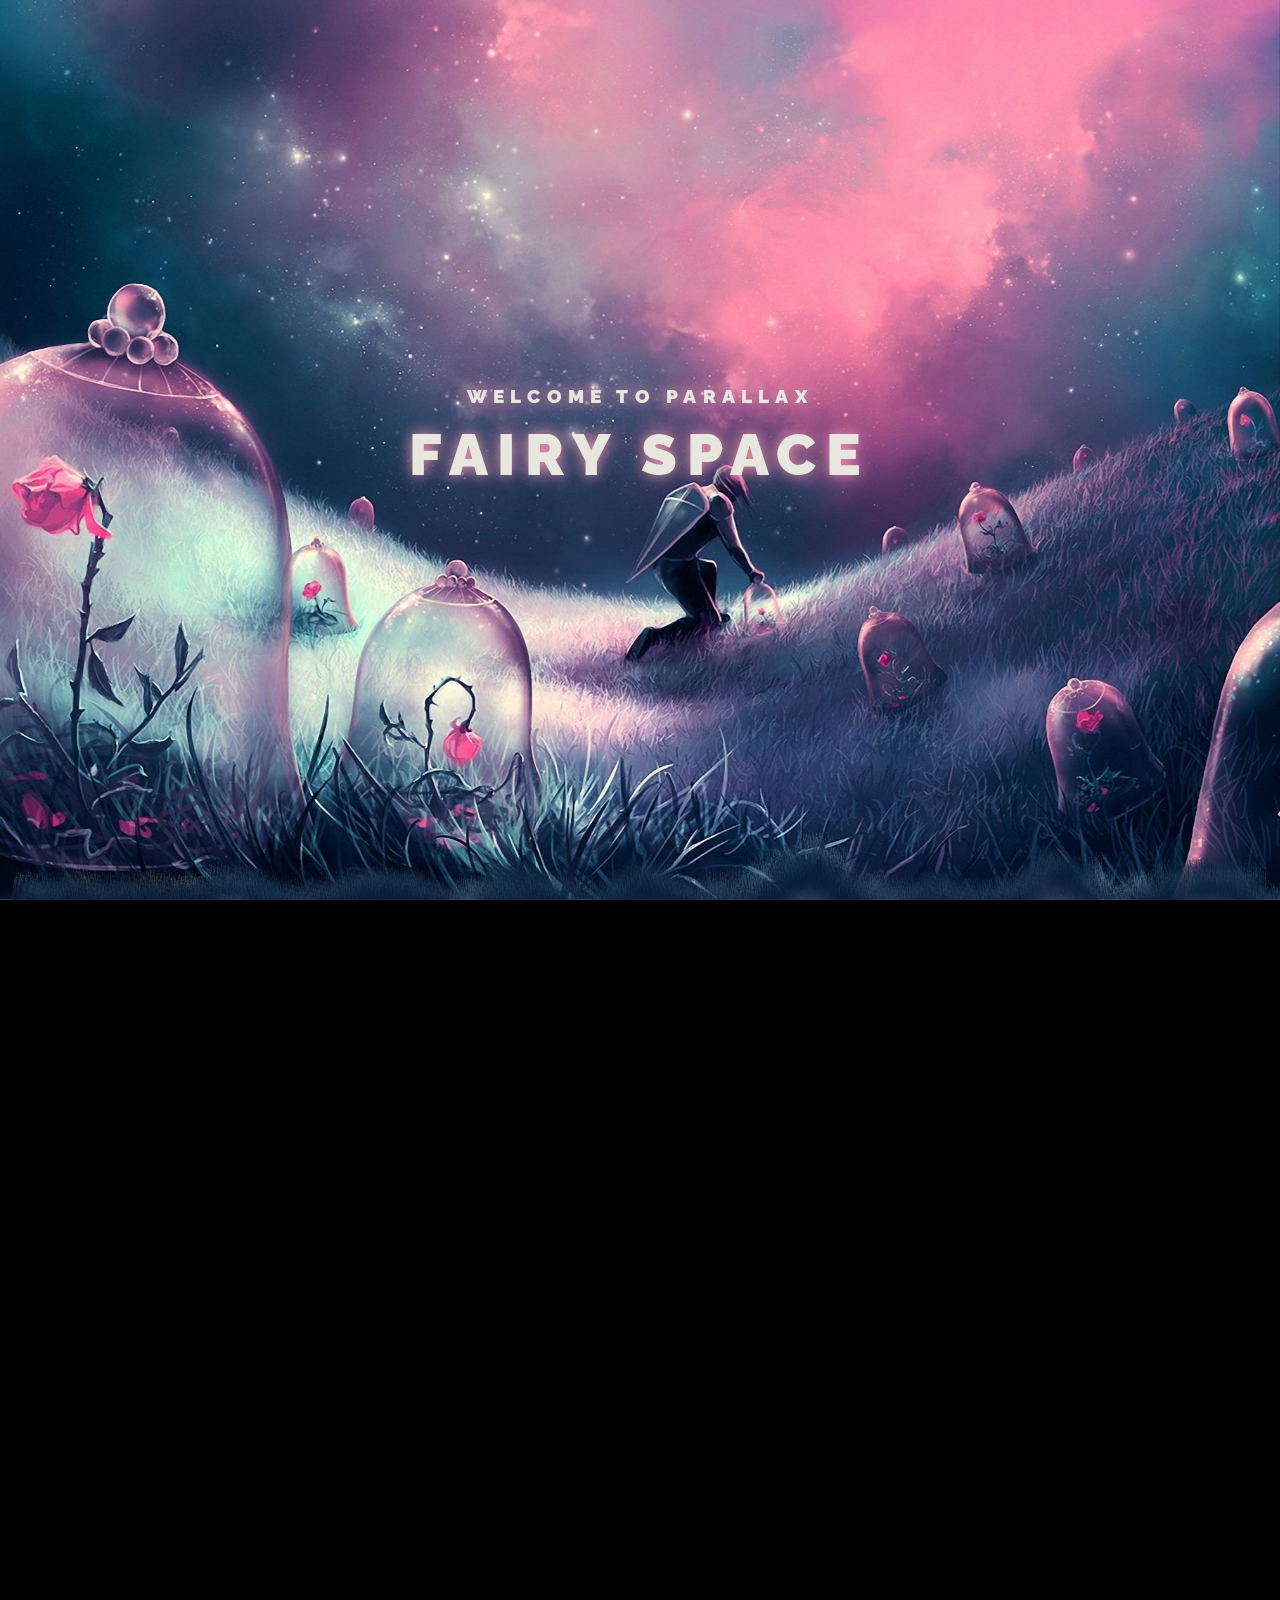
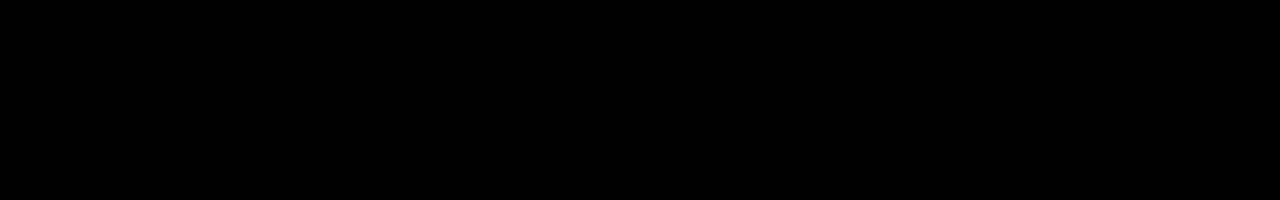
==== index.html @ ab77380d "Parallax" ====
<!DOCTYPE html>
<html lang="ru">
<head>

	<meta charset="UTF-8">
	<meta http-equiv="X-UA-Compatible" content="IE=edge">
	<meta name="viewport" content="width=device-width, initial-scale=1.0">

	<title>Document</title>

	<link rel="stylesheet" href="css/main.css">

	<script src="libs/gsap/gsap.min.js" defer></script>
	<script src="libs/gsap/ScrollTrigger.min.js" defer></script>
	<script src="libs/gsap/ScrollSmoother.min.js" defer></script>

	<script src="js/app.js" defer></script>

</head>
<body>

	<div class="wrapper">
		<div class="content">

			<header class="main-header">
				<div class="layers">
					<div class="layer__header">
						<div class="layers__caption">Welcome to Parallax</div>
						<div class="layers__title">Fairy Space</div>
					</div>
					<div class="layer layers__base" style="background-image: url(img/22.jpg);"></div>
					<div class="layer layers__middle" style="background-image: url(img/1.png);"></div>
					<div class="layer layers__front" style="background-image: url(img/2.png);"></div>
				</div>
			</header>
		
			<article class="main-article" style="background-image: url(img/10.jpg);">
				<div class="main-article__content">
					<h2 class="main-article__header">To be continued</h2>
					<p class="main-article__paragraph">Lorem ipsum dolor sit, amet consectetur adipisicing elit. Omnis error provident dignissimos facere. Repellendus tempore autem qui! Quia magnam tempora esse id necessitatibus corrupti mollitia expedita sapiente cum rerum, ut dicta laboriosam!</p>
				</div>
				<div class="copy">© Luna</div>
			</article>

		</div>
	</div>

</body>
</html>
---- css/main.css ----
* {
	margin: 0;
	padding: 0;
	box-sizing: border-box;
}

html *::-webkit-scrollbar {
  width: 8px;
}

html *::-webkit-scrollbar-track {
  background: #c4a5cb;
}

html *::-webkit-scrollbar-thumb {
  background-color: #426489;
  border-radius: 5px;
}
:root {
	--index: calc(1vw + 1vh);
	--text: #e7e7e0;
	--transition: transform .75s cubic-bezier(.075, .5, 0, 1);
}
@font-face {
	font-family: raleway_f;
	src: url(../fonts/raleway-regular.woff2);
}
@font-face {
	font-family: raleway_f;
	src: url(../fonts/raleway-black.woff2);
	font-weight: 900;
}
body {
	background-color: #010101;
	font-family: raleway_f, sans-serif;
	line-height: 1.55;
}
.main-header {
	position: relative;
}
.main-header::after {
	content: '';
	position: absolute;
	z-index: 100;
	width: 100%;
	height: calc(var(--index) * 10);
	background-image: url(../img/8.png);
	background-size: cover;
	background-repeat: no-repeat;
	background-position: center;
	bottom: calc(var(--index) * -6.7);
}
.layers {
	height: 100vh;
	display: flex;
	align-items: center;
	justify-content: center;
	text-align: center;
	overflow: hidden;
	position: relative;
}
.layer {
	height: 100%;
	width: 100%;
	position: absolute;
	background-size: cover;
	background-position: center;
	will-change: transform;
	z-index: 2;
	transition: var(--transition);
}
.layers__base {
	transform: translate3d(0, calc(var(--scrollTop) / 1.6), 0);
	z-index: 0;
}
.layers__middle {
	transform: translate3d(0, calc(var(--scrollTop) / 2.5), 0);
}
.layers__front {
	transform: translate3d(0, calc(var(--scrollTop) / 5.7), 0);
}
.layer__header {
	z-index: 1;
	transform: translate3d(0, calc(var(--scrollTop) / 2), 0);
	transition: var(--transition);
	will-change: transform;
	text-transform: uppercase;
	font-weight: 900;
	color: var(--text);
	text-shadow: 0 0 15px #f899b1;
}
.layers__title {
	font-size: calc(var(--index) * 2.65);
	letter-spacing: calc(var(--index) / 2.25);
}
.layers__caption {
	font-size: calc(var(--index) / 1.175);
	letter-spacing: calc(var(--index) / 3.5);
	margin-top: calc(var(--index) * -.75);
}
.main-article {
	--main-article-transform: translate3d(0, calc(var(--scrollTop) / -7.5), 0);
	min-height: 100vh;
	background-size: cover;
	background-position: center;
	color: var(--text);
	display: flex;
	justify-content: center;
	align-items: center;
	position: relative;
	text-align: center;
	/* Update: */
	top: -1px;
	z-index: 10;
}
.main-article__header {
	text-transform: uppercase;
	font-size: calc(var(--index) * 1.8);
	letter-spacing: calc(var(--index) / 7.5);
	transform: var(--main-article-transform);
	transition: var(--transition);
	will-change: transform;
}
.main-article__paragraph {
	max-width: calc(var(--index) * 30);
	font-size: calc(var(--index) * .9);
	margin-top: calc(var(--index) / 1.25);
	transform: var(--main-article-transform);
	transition: var(--transition);
	will-change: transform;
}
.content {
	will-change: transform;
}
.copy {
	position: absolute;
	bottom: calc(var(--index) * 2.5);
	opacity: .45;
	font-size: calc(var(--index) * .75);
	letter-spacing: calc(var(--index) / 37.5);
}
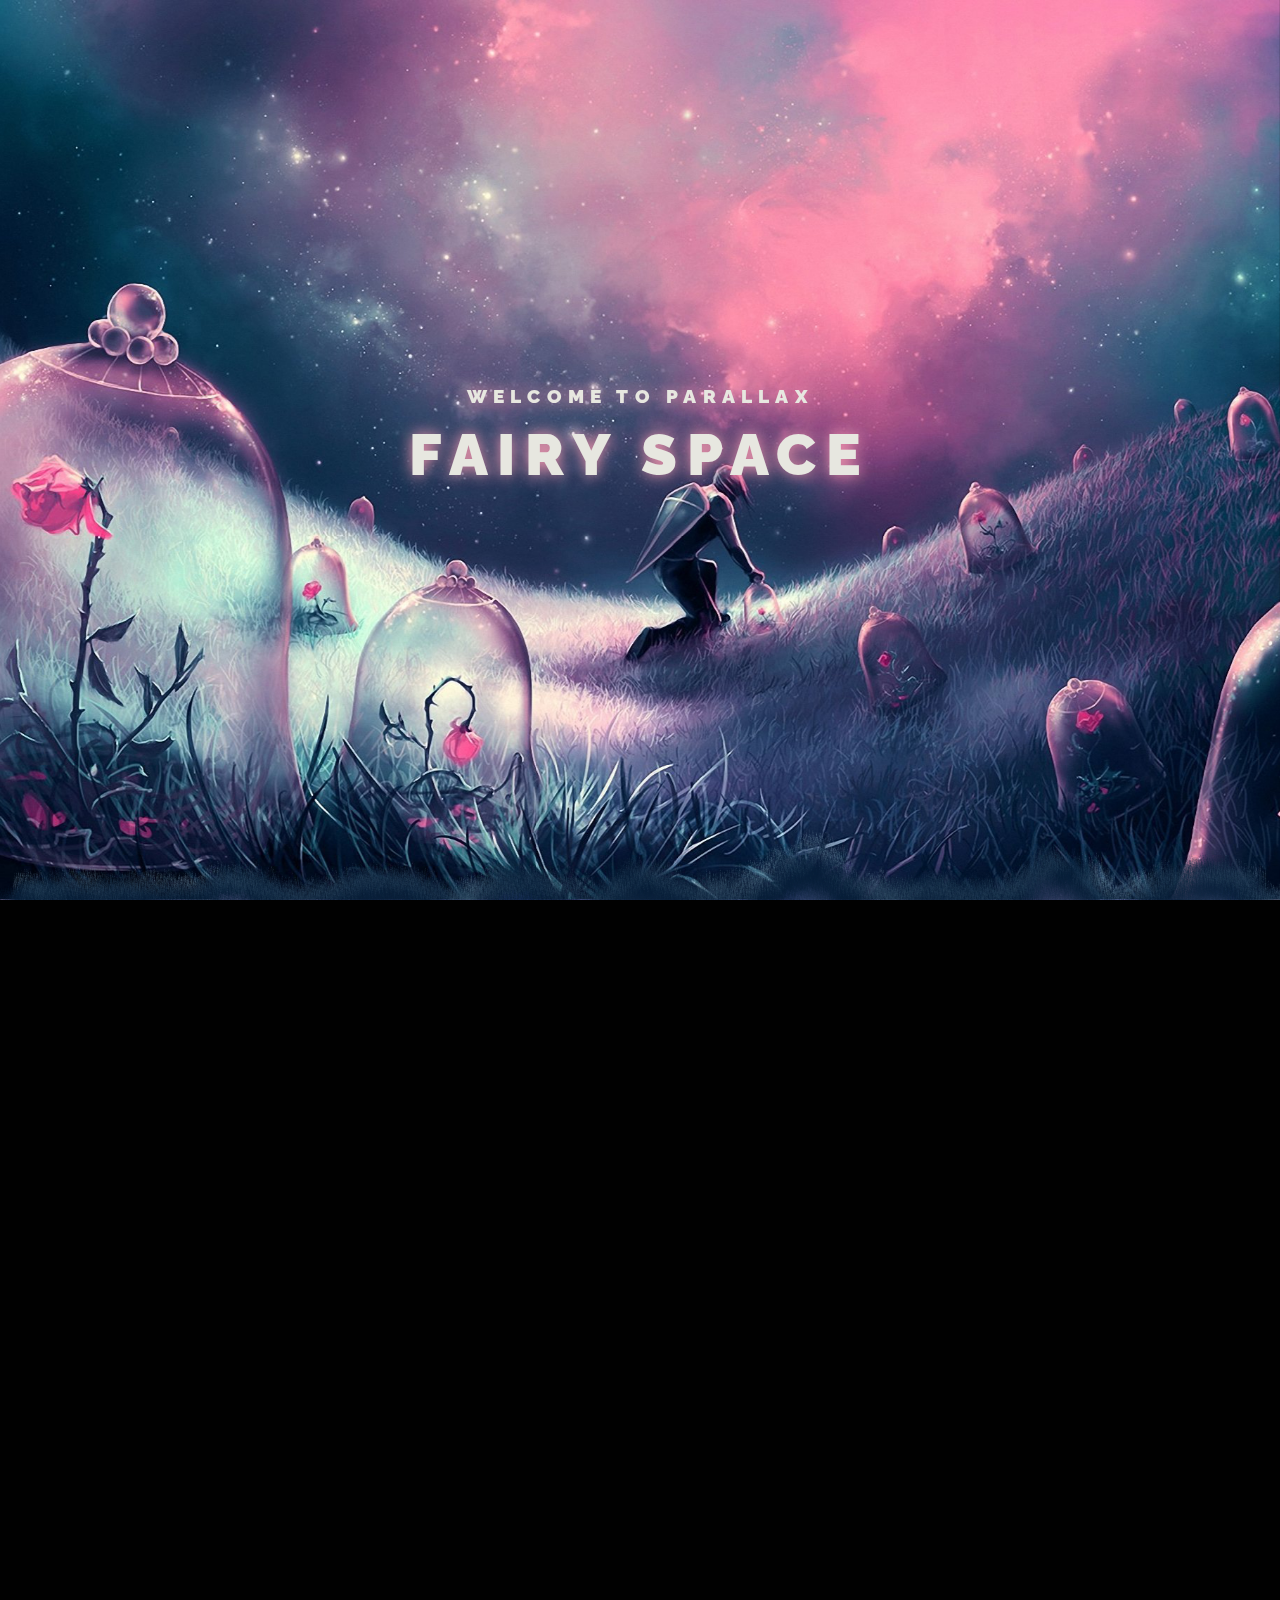
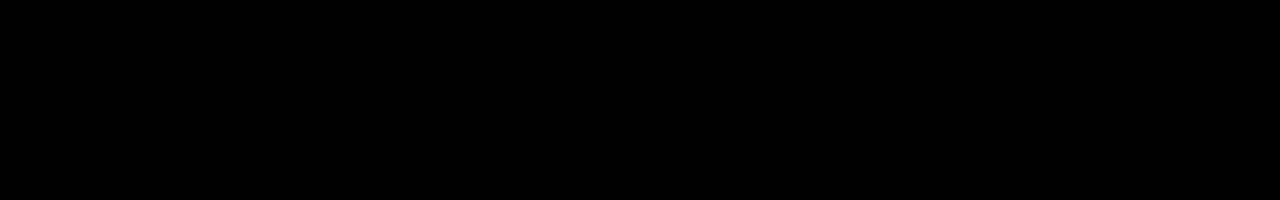
==== commit 2197022f: "Change-img3" ====
--- a/index.html
+++ b/index.html
@@ -30,7 +30,7 @@
 					</div>
 					<div class="layer layers__base" style="background-image: url(img/22.jpg);"></div>
 					<div class="layer layers__middle" style="background-image: url(img/1.png);"></div>
-					<div class="layer layers__front" style="background-image: url(img/2.png);"></div>
+					<div class="layer layers__front" style="background-image: url(img/3.png);"></div>
 				</div>
 			</header>
 		
@@ -46,4 +46,4 @@
 	</div>
 
 </body>
-</html>+</html>
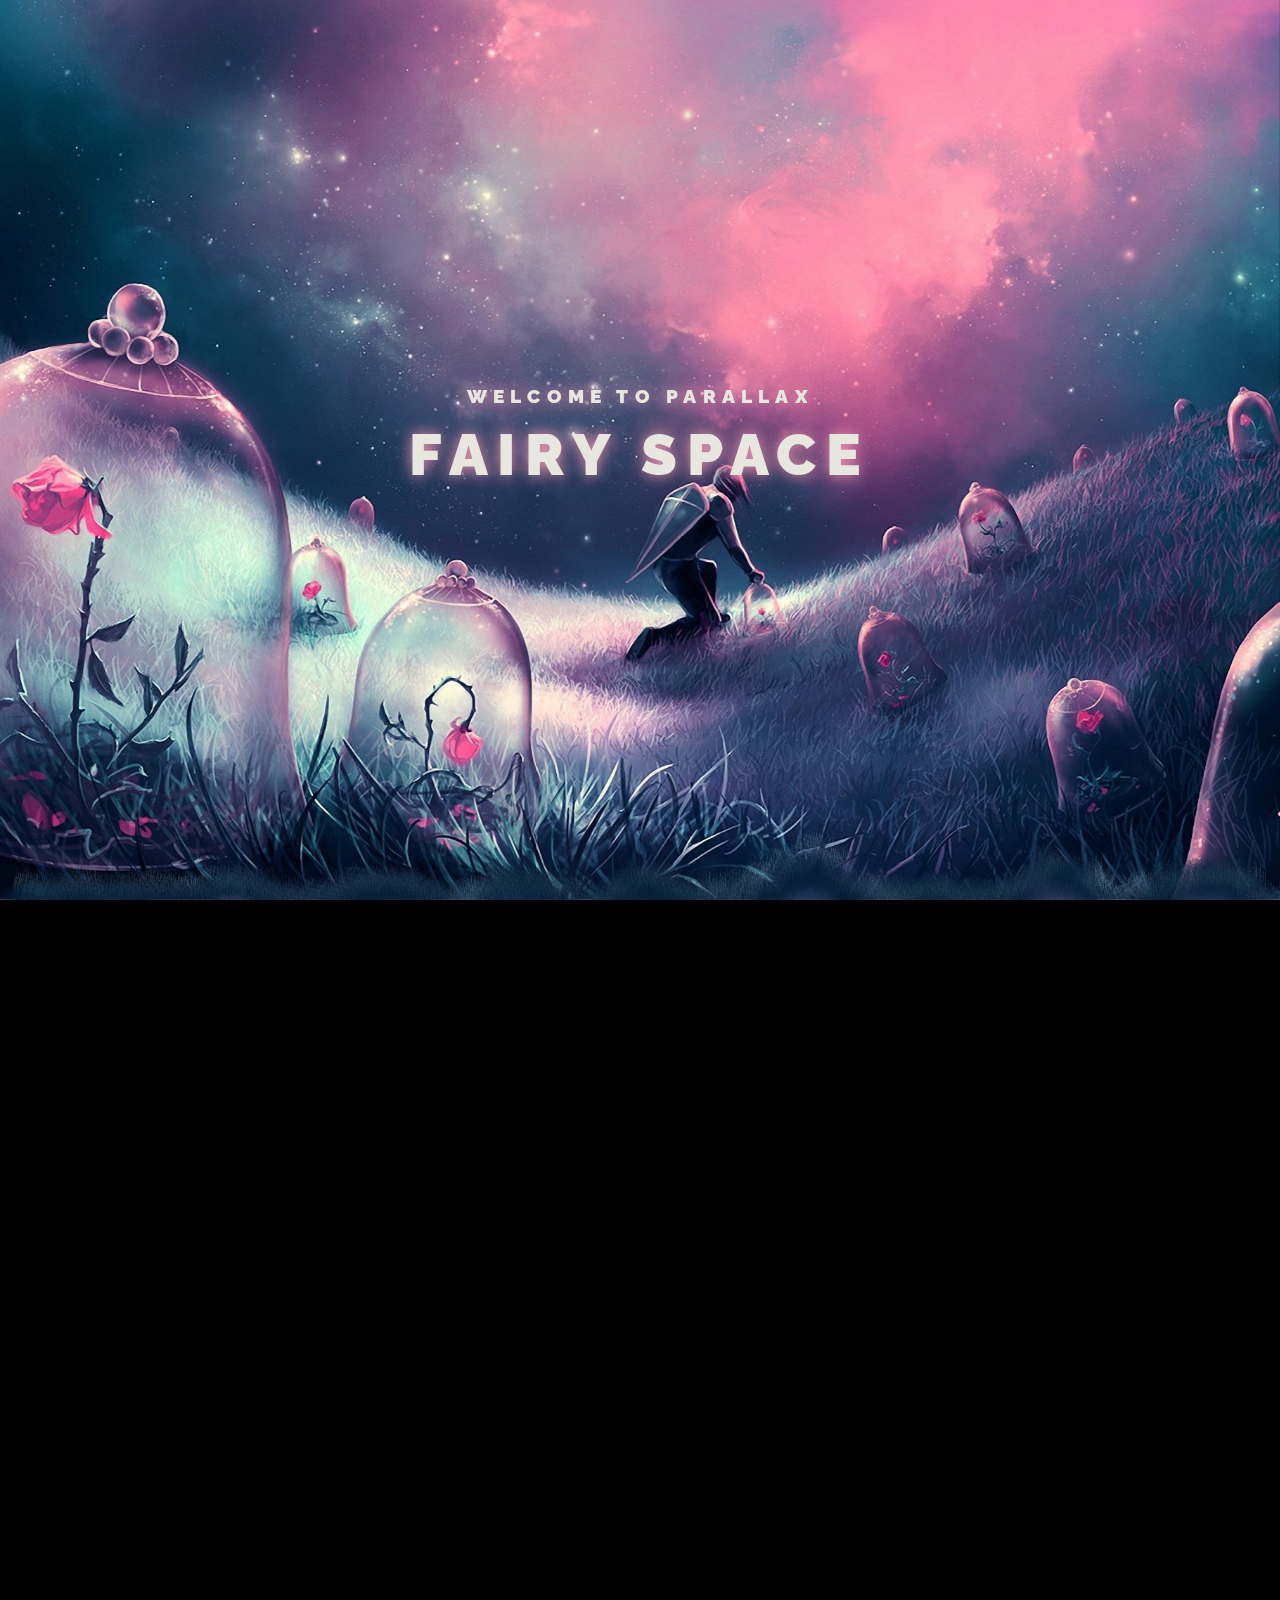
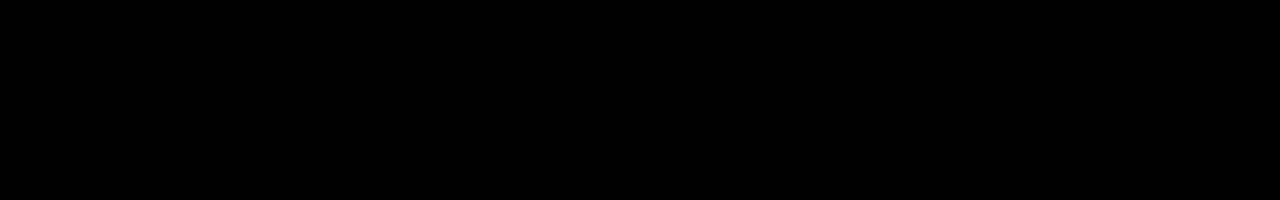
==== commit f9fb55af: "test" ====
--- a/index.html
+++ b/index.html
@@ -30,7 +30,7 @@
 					</div>
 					<div class="layer layers__base" style="background-image: url(img/22.jpg);"></div>
 					<div class="layer layers__middle" style="background-image: url(img/1.png);"></div>
-					<div class="layer layers__front" style="background-image: url(img/3.png);"></div>
+					<div class="layer layers__front" style="background-image: url(3.png);"></div>
 				</div>
 			</header>
 		
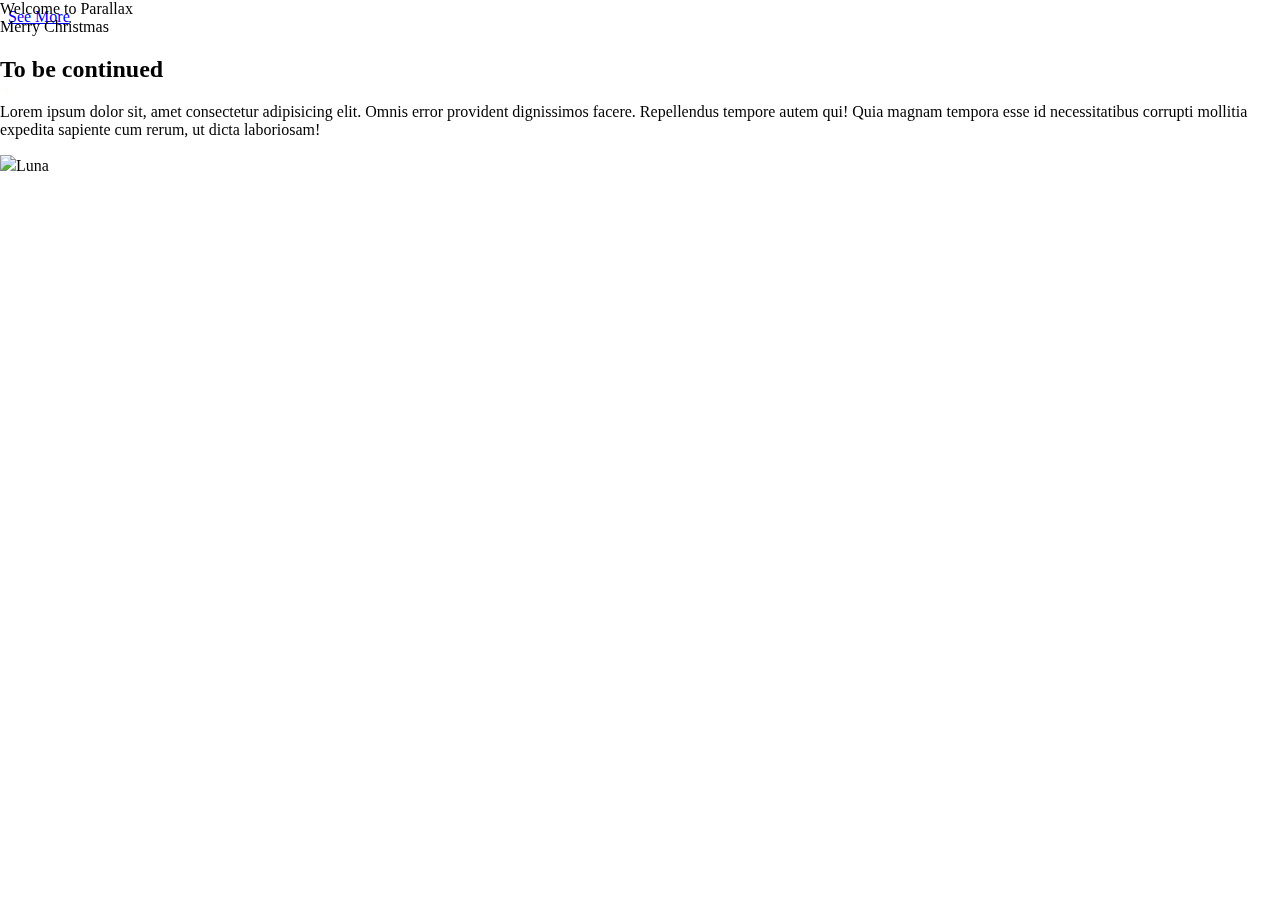
==== commit 5ccdfdd4: "add html" ====
--- a/index.html
+++ b/index.html
@@ -1,12 +1,13 @@
 <!DOCTYPE html>
 <html lang="ru">
 <head>
-
+    
 	<meta charset="UTF-8">
 	<meta http-equiv="X-UA-Compatible" content="IE=edge">
 	<meta name="viewport" content="width=device-width, initial-scale=1.0">
+    <link rel="icon" href="img/moon-yellow.png">
 
-	<title>Document</title>
+	<title>Xmas</title>
 
 	<link rel="stylesheet" href="css/main.css">
 
@@ -18,32 +19,36 @@
 
 </head>
 <body>
+	<a href="space.html" class="custom-btn btn-7"><span>See More</span></a>
 
 	<div class="wrapper">
 		<div class="content">
+
 
 			<header class="main-header">
 				<div class="layers">
 					<div class="layer__header">
 						<div class="layers__caption">Welcome to Parallax</div>
-						<div class="layers__title">Fairy Space</div>
+						<div class="layers__title">Merry Christmas</div>
 					</div>
-					<div class="layer layers__base" style="background-image: url(img/22.jpg);"></div>
-					<div class="layer layers__middle" style="background-image: url(img/1.png);"></div>
-					<div class="layer layers__front" style="background-image: url(3.png);"></div>
+					<div class="layer layers__base" style="background-image: url(img/1.1.png);"></div>
+					<div class="layer layers__middle" style="background-image: url(img/1.2.png);"></div>
+					<div class="layer layers__front" style="background-image: url(img/1.3.1.png);"></div>
 				</div>
+				<div class="image-filter"></div>
+
 			</header>
 		
-			<article class="main-article" style="background-image: url(img/10.jpg);">
+			<article class="main-article" style="background-image: url(img/11.1.png);">
 				<div class="main-article__content">
 					<h2 class="main-article__header">To be continued</h2>
 					<p class="main-article__paragraph">Lorem ipsum dolor sit, amet consectetur adipisicing elit. Omnis error provident dignissimos facere. Repellendus tempore autem qui! Quia magnam tempora esse id necessitatibus corrupti mollitia expedita sapiente cum rerum, ut dicta laboriosam!</p>
 				</div>
-				<div class="copy">© Luna</div>
+				<div class="copy"><img src="img/moon-yellow.png" style="width: 10%;"><span>Luna</span></div>
 			</article>
 
 		</div>
 	</div>
 
 </body>
-</html>
+</html>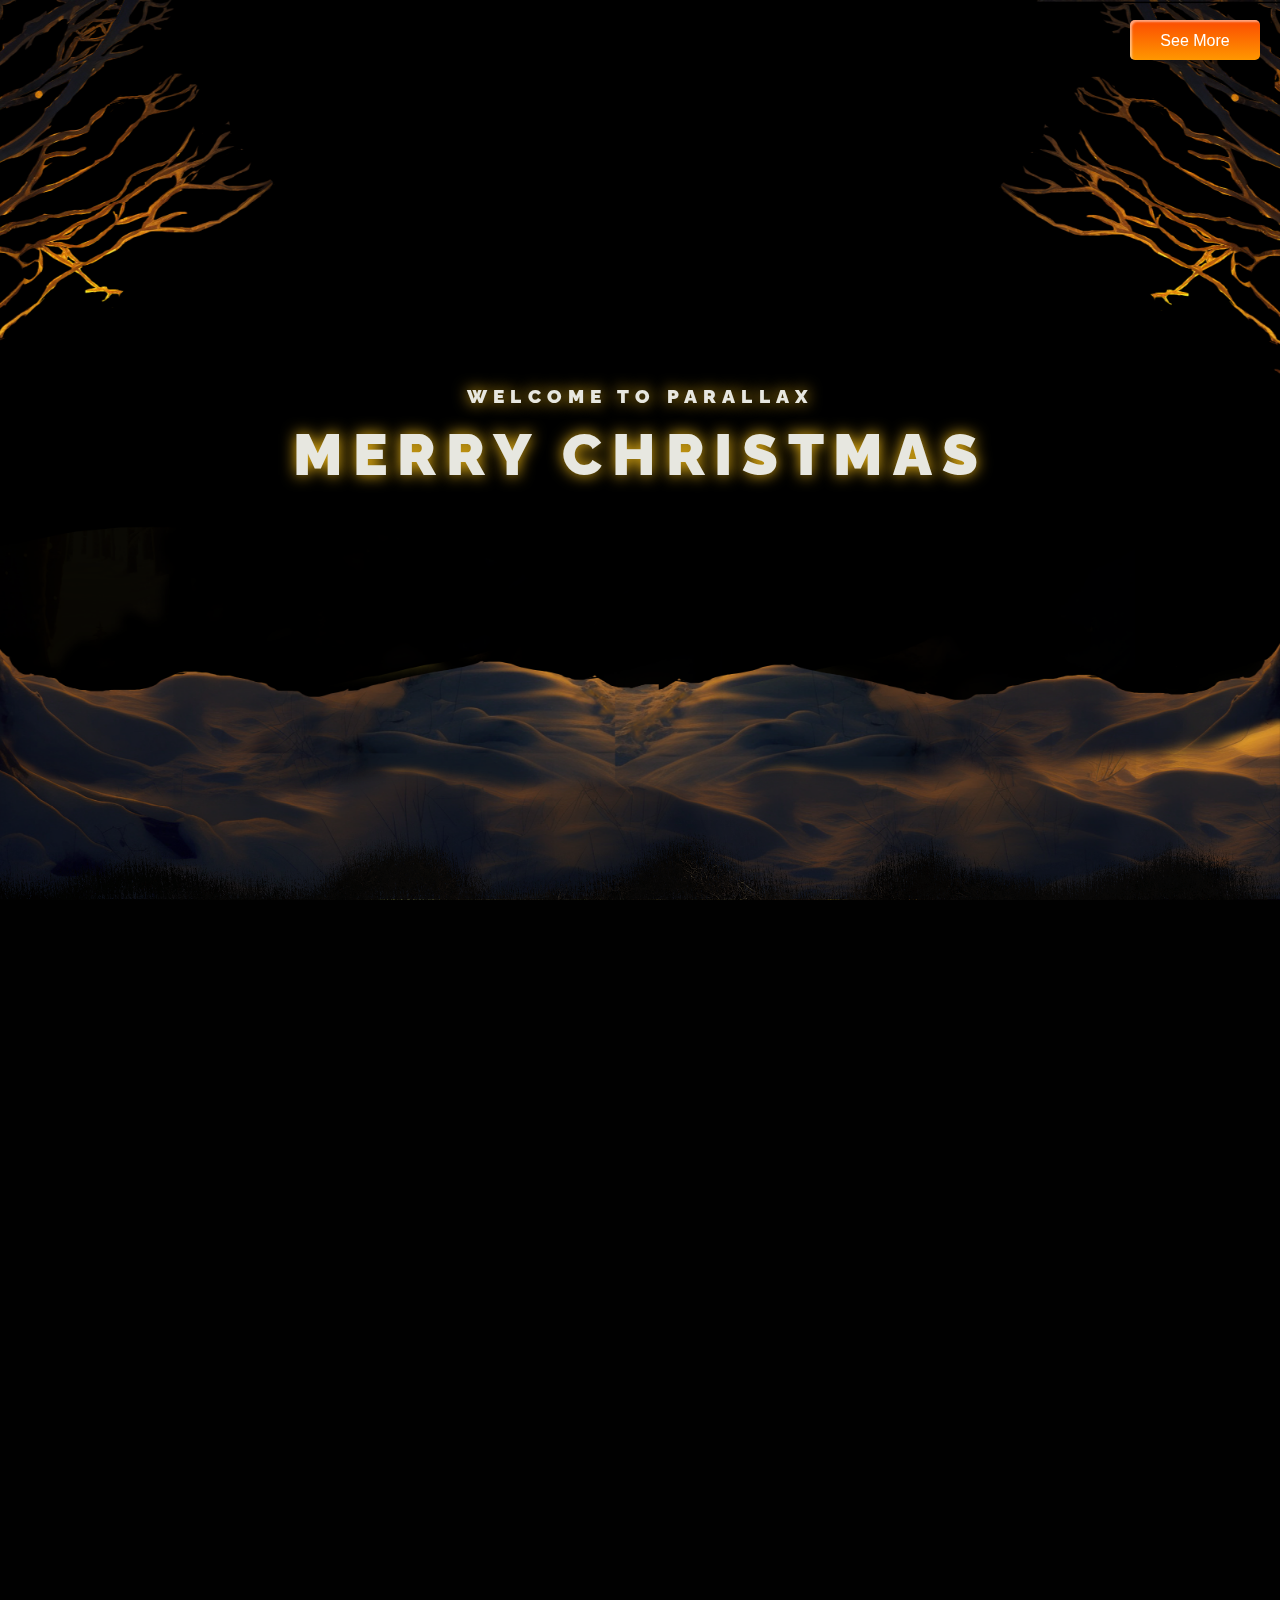
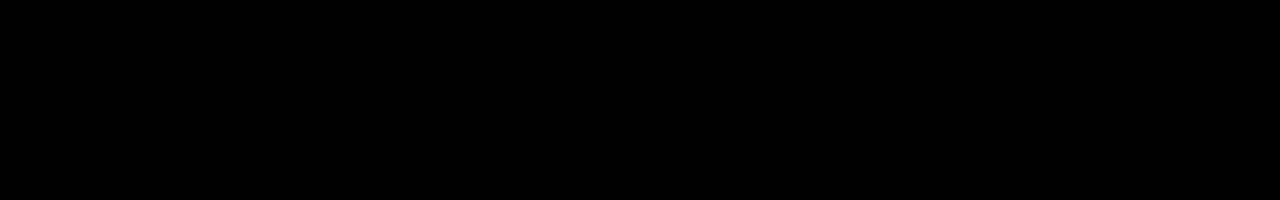
==== commit 930fd248: "Update index.html" ====
--- a/index.html
+++ b/index.html
@@ -39,7 +39,7 @@
 
 			</header>
 		
-			<article class="main-article" style="background-image: url(img/11.1.png);">
+			<article class="main-article" style="background-image: url(img/11.png);">
 				<div class="main-article__content">
 					<h2 class="main-article__header">To be continued</h2>
 					<p class="main-article__paragraph">Lorem ipsum dolor sit, amet consectetur adipisicing elit. Omnis error provident dignissimos facere. Repellendus tempore autem qui! Quia magnam tempora esse id necessitatibus corrupti mollitia expedita sapiente cum rerum, ut dicta laboriosam!</p>
@@ -51,4 +51,4 @@
 	</div>
 
 </body>
-</html>+</html>
--- a/css/main.css
+++ b/css/main.css
@@ -0,0 +1,255 @@
+a {
+  margin: 20px;
+  text-decoration: none;
+}
+.custom-btn {
+	text-align: center;
+  width: 130px;
+  height: 40px;
+  color: #fff;
+  border-radius: 5px;
+  padding: 10px 25px;
+  font-family: 'Lato', sans-serif;
+  font-weight: 500;
+  background: transparent;
+  cursor: pointer;
+  transition: all 0.3s ease;
+  position: relative;
+  display: inline-block;
+  float: right;
+  box-shadow:inset 2px 2px 2px 0px rgba(255,255,255,.5),
+  7px 7px 20px 0px rgba(0,0,0,.1),
+  4px 4px 5px 0px rgba(0,0,0,.1);
+  outline: none;
+  z-index: 999999;
+}
+.btn-7 {
+	background: linear-gradient(0deg, rgba(255,151,0,1) 0%, rgba(251,75,2,1) 100%);
+  line-height: 42px;
+  padding: 0;
+  border: none;
+}
+.btn-7 span {
+  position: relative;
+  display: block;
+  width: 100%;
+  height: 100%;
+}
+.btn-7:before,
+.btn-7:after {
+  position: absolute;
+  content: "";
+  right: 0;
+  bottom: 0;
+  background: rgba(251,75,2,1);
+  box-shadow:
+   -7px -7px 20px 0px rgba(255,255,255,.9),
+   -4px -4px 5px 0px rgba(255,255,255,.9),
+   7px 7px 20px 0px rgba(0,0,0,.2),
+   4px 4px 5px 0px rgba(0,0,0,.3);
+  transition: all 0.3s ease;
+}
+.btn-7:before{
+   height: 0%;
+   width: 2px;
+}
+.btn-7:after {
+  width: 0%;
+  height: 2px;
+}
+.btn-7:hover{
+  color: rgba(251,75,2,1);
+  background: transparent;
+}
+.btn-7:hover:before {
+  height: 100%;
+}
+.btn-7:hover:after {
+  width: 100%;
+}
+.btn-7 span:before,
+.btn-7 span:after {
+  position: absolute;
+  content: "";
+  left: 0;
+  top: 0;
+  background: rgba(251,75,2,1);
+  box-shadow:
+   -7px -7px 20px 0px rgba(255,255,255,.9),
+   -4px -4px 5px 0px rgba(255,255,255,.9),
+   7px 7px 20px 0px rgba(0,0,0,.2),
+   4px 4px 5px 0px rgba(0,0,0,.3);
+  transition: all 0.3s ease;
+}
+.btn-7 span:before {
+  width: 2px;
+  height: 0%;
+}
+.btn-7 span:after {
+  height: 2px;
+  width: 0%;
+}
+.btn-7 span:hover:before {
+  height: 100%;
+}
+.btn-7 span:hover:after {
+  width: 100%;
+}
+* {
+	margin: 0;
+	padding: 0;
+	box-sizing: border-box;
+}
+
+html *::-webkit-scrollbar {
+  width: 8px;
+}
+
+html *::-webkit-scrollbar-track {
+  background: #341c0a;
+  text-shadow: 0 0 15px #f2ba15;
+}
+
+html *::-webkit-scrollbar-thumb {
+  background-color: #f2ba15;
+  border-radius: 5px;
+  text-shadow: 0 0 15px #f2ba15;
+}
+
+.main-header {
+	position: relative;
+}
+.image-filter {
+	width: 100%;
+	height: 100%;
+	position: absolute;
+	top: 0;
+	left: 0;
+	right: 0;
+	bottom: 0;
+	background: #000;
+	opacity: 0.3;
+}
+:root {
+	--index: calc(1vw + 1vh);
+	--text: #e7e7e0;
+	--transition: transform .75s cubic-bezier(.075, .5, 0, 1);
+}
+@font-face {
+	font-family: raleway_f;
+	src: url(../fonts/raleway-regular.woff2);
+}
+@font-face {
+	font-family: raleway_f;
+	src: url(../fonts/raleway-black.woff2);
+	font-weight: 900;
+}
+body {
+	background-color: #010101;
+	font-family: raleway_f, sans-serif;
+	line-height: 1.55;
+}
+.main-header {
+	position: relative;
+}
+.main-header::after {
+	content: '';
+	position: absolute;
+	z-index: 100;
+	width: 100%;
+	height: calc(var(--index) * 10);
+	background-image: url(../img/ground.png);
+	background-size: cover;
+	background-repeat: no-repeat;
+	background-position: center;
+	bottom: calc(var(--index) * -4.5);
+}
+.layers {
+	height: 100vh;
+	display: flex;
+	align-items: center;
+	justify-content: center;
+	text-align: center;
+	overflow: hidden;
+	position: relative;
+}
+.layer {
+	height: 100%;
+	width: 100%;
+	position: absolute;
+	background-size: cover;
+	background-position: center;
+	will-change: transform;
+	z-index: 2;
+	transition: var(--transition);
+}
+.layers__base {
+	transform: translate3d(0, calc(var(--scrollTop) / 1.6), 0);
+	z-index: 0;
+}
+.layers__middle {
+	transform: translate3d(0, calc(var(--scrollTop) / 2.5), 0);
+}
+.layers__front {
+	transform: translate3d(0, calc(var(--scrollTop) / 5.7), 0);
+}
+.layer__header {
+	z-index: 1;
+	transform: translate3d(0, calc(var(--scrollTop) / 2), 0);
+	transition: var(--transition);
+	will-change: transform;
+	text-transform: uppercase;
+	font-weight: 800;
+	color: var(--text);
+	text-shadow: 0 0 15px #f2ba15;
+}
+.layers__title {
+	font-size: calc(var(--index) * 2.65);
+	letter-spacing: calc(var(--index) / 2.25);
+}
+.layers__caption {
+	font-size: calc(var(--index) / 1.175);
+	letter-spacing: calc(var(--index) / 3.5);
+	margin-top: calc(var(--index) * -.75);
+}
+.main-article {
+	--main-article-transform: translate3d(0, calc(var(--scrollTop) / -7.5), 0);
+	min-height: 100vh;
+	background-size: cover;
+	background-position: center;
+	color: var(--text);
+	display: flex;
+	justify-content: center;
+	align-items: center;
+	position: relative;
+	text-align: center;
+	/* Update: */
+	top: -1px;
+	z-index: 10;
+}
+.main-article__header {
+	text-transform: uppercase;
+	font-size: calc(var(--index) * 1.8);
+	letter-spacing: calc(var(--index) / 7.5);
+	transform: var(--main-article-transform);
+	transition: var(--transition);
+	will-change: transform;
+}
+.main-article__paragraph {
+	max-width: calc(var(--index) * 30);
+	font-size: calc(var(--index) * .9);
+	margin-top: calc(var(--index) / 1.25);
+	transform: var(--main-article-transform);
+	transition: var(--transition);
+	will-change: transform;
+}
+.content {
+	will-change: transform;
+}
+.copy {
+	position: absolute;
+	bottom: calc(var(--index) * 2.5);
+	opacity: .5;
+	font-size: calc(var(--index) * .75);
+	letter-spacing: calc(var(--index) / 37.5);
+}
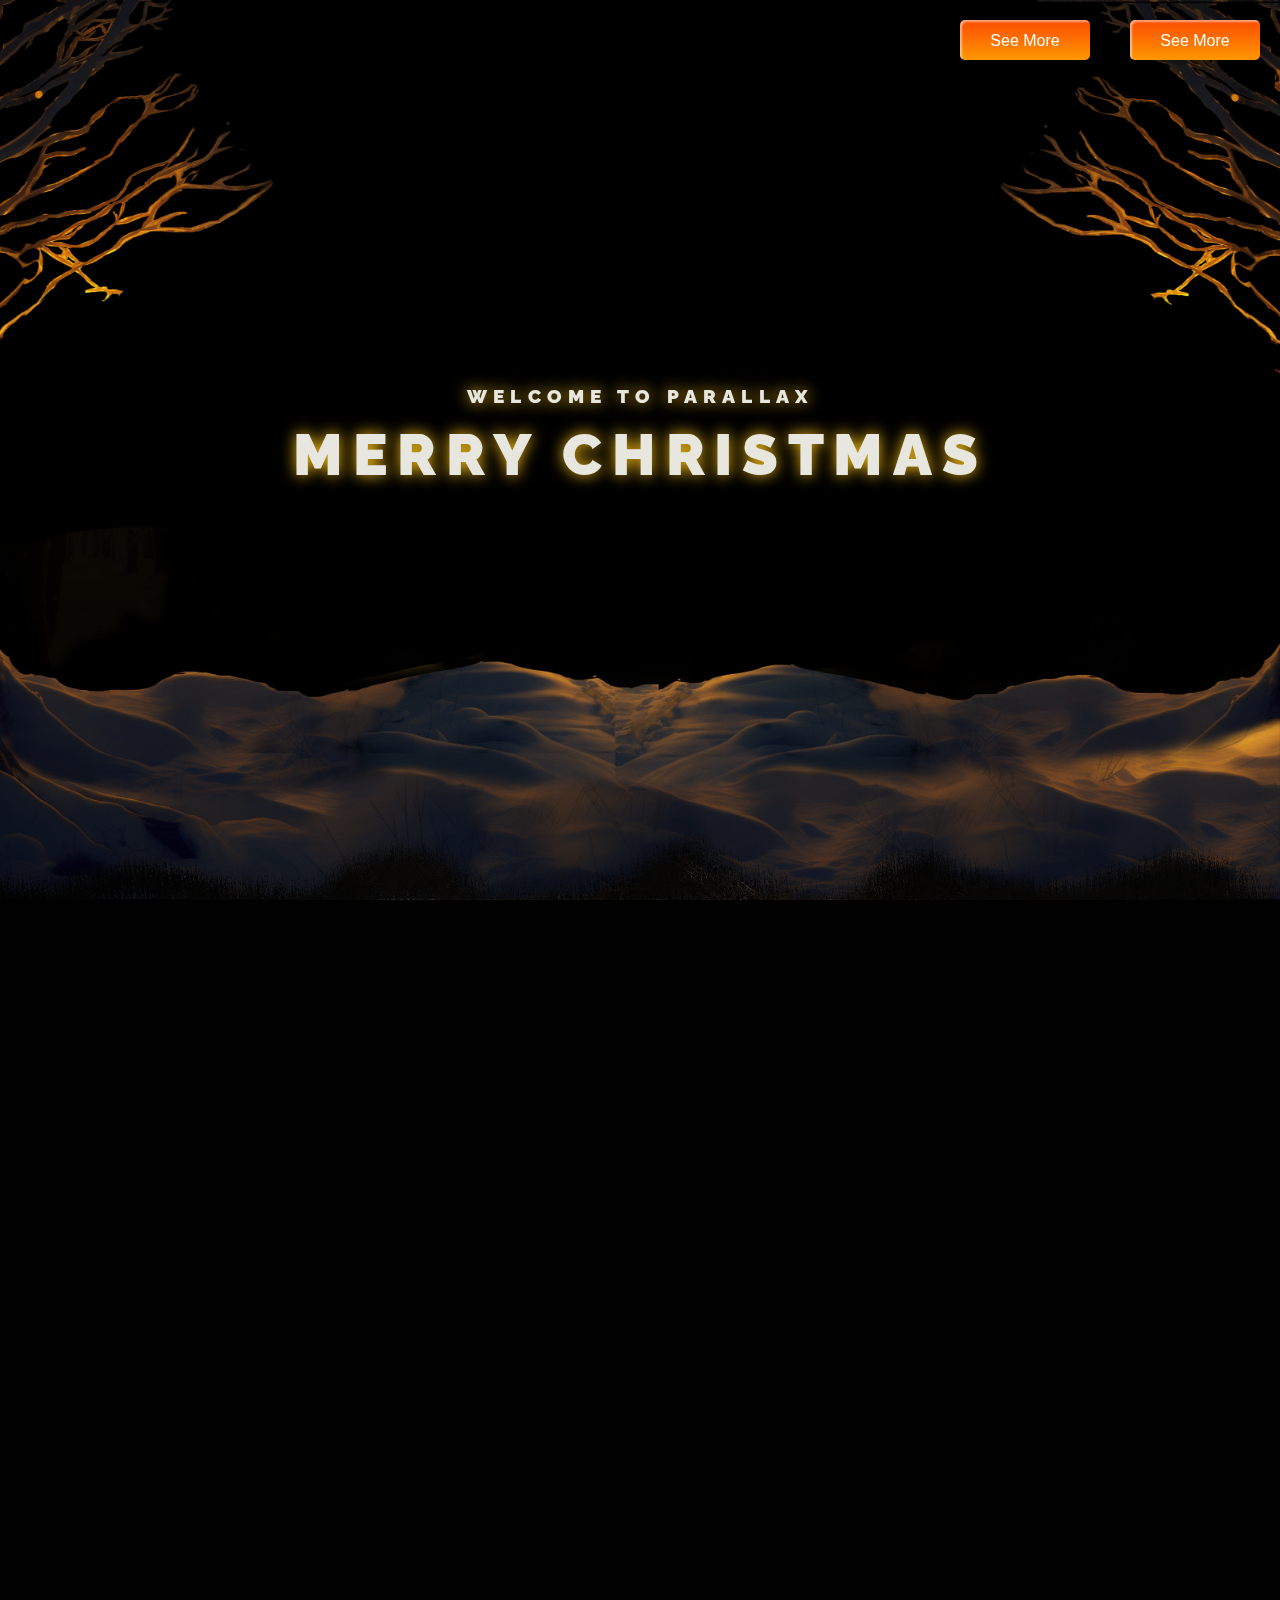
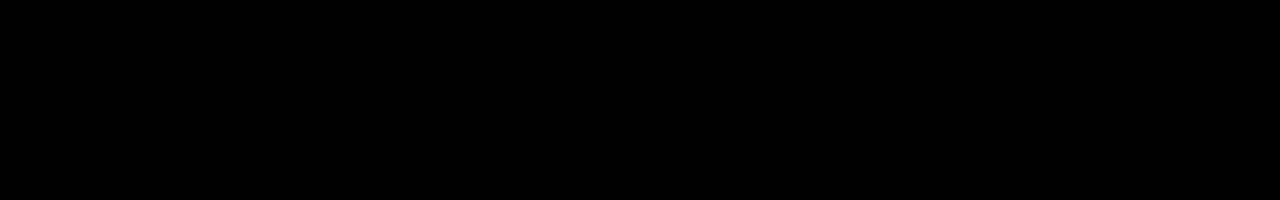
==== commit cc18a86f: "add btn" ====
--- a/index.html
+++ b/index.html
@@ -20,6 +20,7 @@
 </head>
 <body>
 	<a href="space.html" class="custom-btn btn-7"><span>See More</span></a>
+	<a href="nova.html" class="custom-btn btn-7"><span>See More</span></a>
 
 	<div class="wrapper">
 		<div class="content">
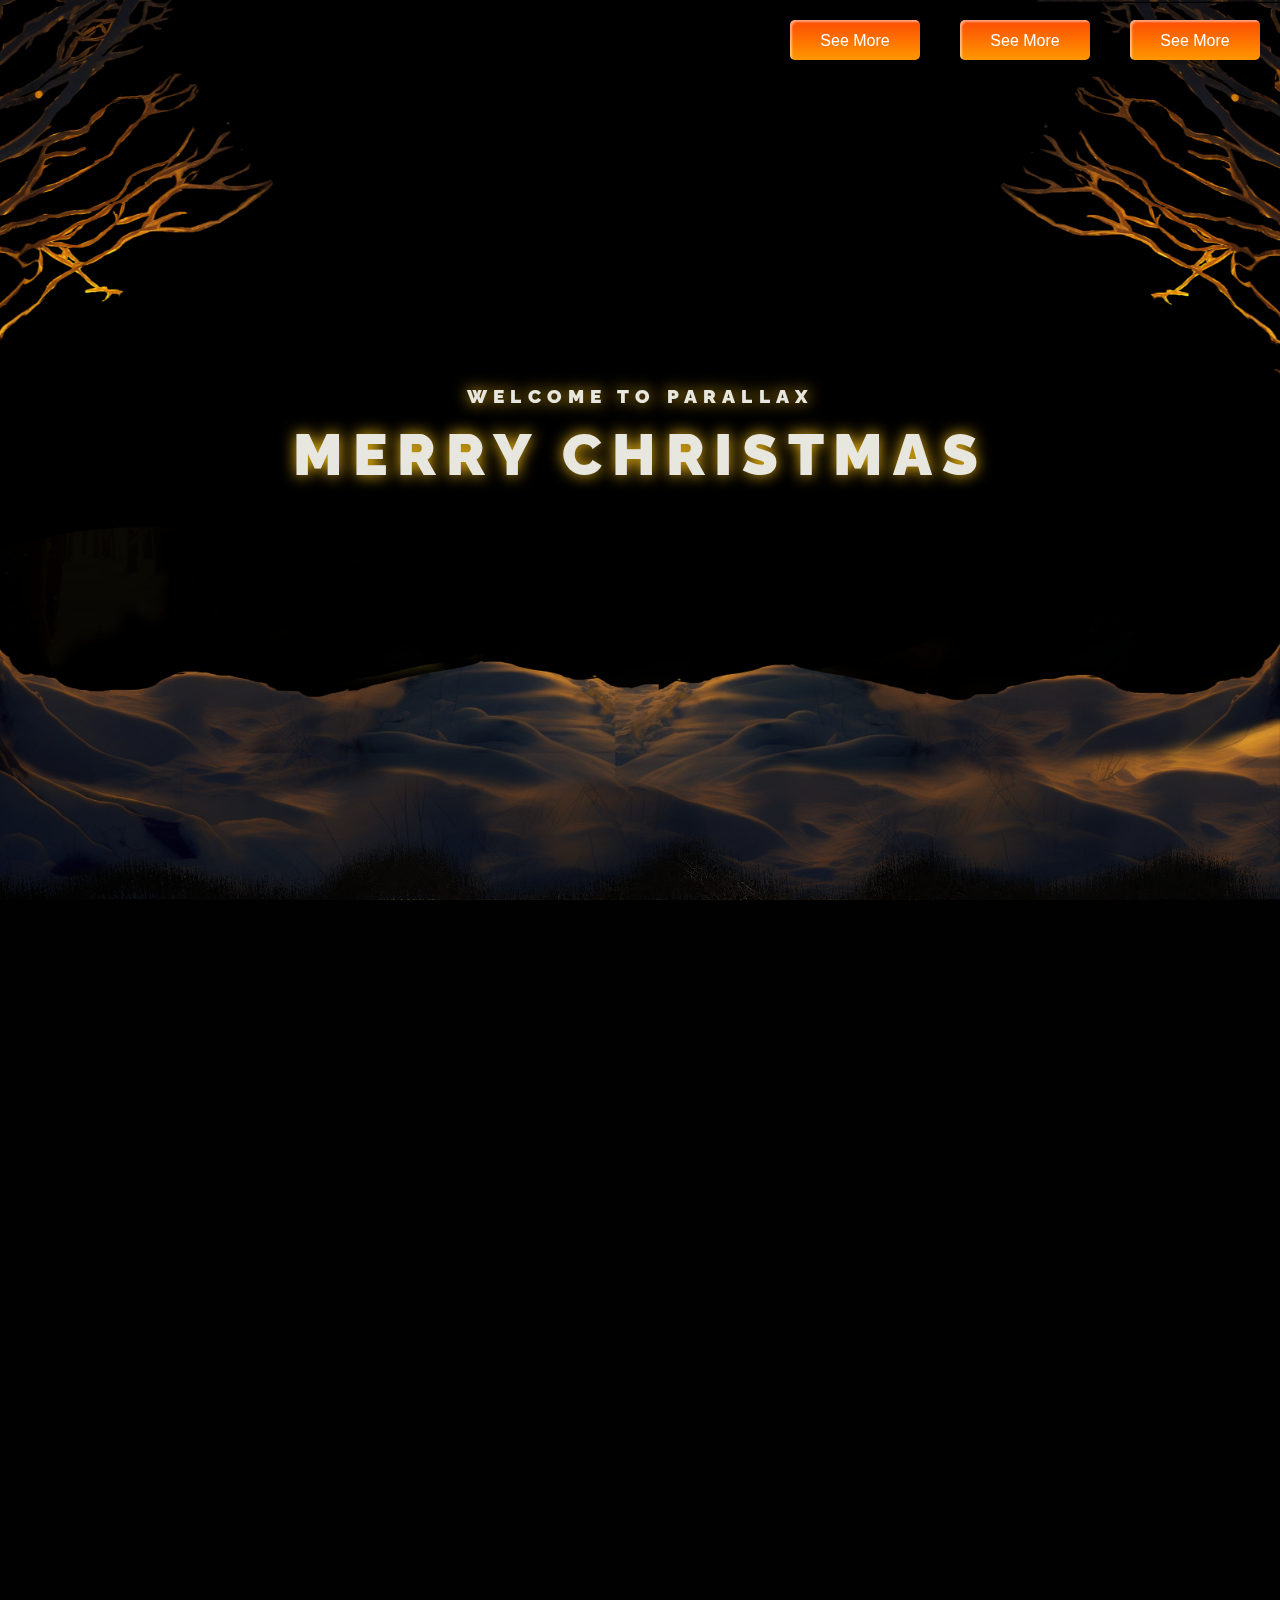
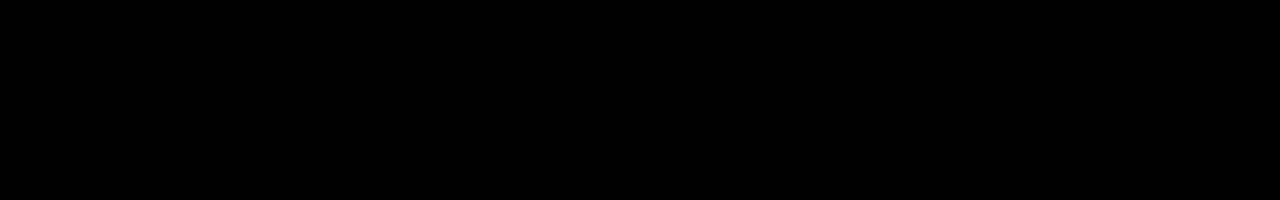
==== commit 22b396a6: "Update index.html" ====
--- a/index.html
+++ b/index.html
@@ -21,6 +21,7 @@
 <body>
 	<a href="space.html" class="custom-btn btn-7"><span>See More</span></a>
 	<a href="nova.html" class="custom-btn btn-7"><span>See More</span></a>
+	<a href="test.html" class="custom-btn btn-7"><span>See More</span></a>
 
 	<div class="wrapper">
 		<div class="content">
